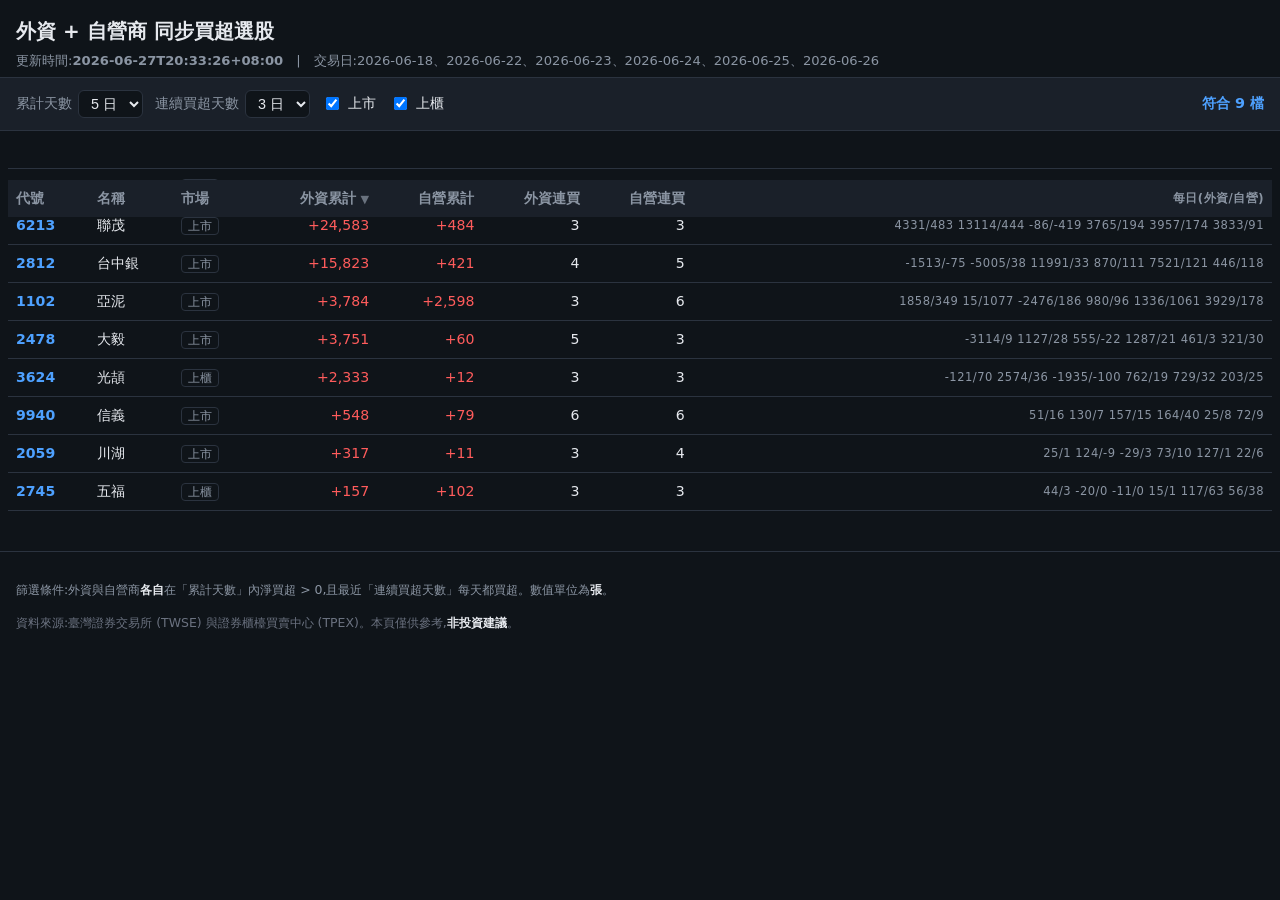
==== docs/index.html @ 8d2fbfcf "台股外資+自營商同步買超選股器(網頁版,自動每日更新) Co-Authored-By: Claude Opus 4.8 <noreply@anthropic.com>" ====
<!DOCTYPE html>
<html lang="zh-Hant">
<head>
  <meta charset="UTF-8" />
  <meta name="viewport" content="width=device-width, initial-scale=1.0" />
  <title>外資 + 自營商 同步買超選股</title>
  <link rel="stylesheet" href="style.css" />
</head>
<body>
  <header>
    <h1>外資 + 自營商 同步買超選股</h1>
    <p class="sub" id="meta">資料載入中…</p>
  </header>

  <section class="controls">
    <label>累計天數
      <select id="sumDays"></select>
    </label>
    <label>連續買超天數
      <select id="streakDays"></select>
    </label>
    <span class="market-group">
      <label class="chk"><input type="checkbox" id="mTWSE" checked /> 上市</label>
      <label class="chk"><input type="checkbox" id="mTPEX" checked /> 上櫃</label>
    </span>
    <span class="count" id="count"></span>
  </section>

  <main>
    <div class="table-wrap">
      <table id="tbl">
        <thead>
          <tr id="headRow"></tr>
        </thead>
        <tbody id="body"></tbody>
      </table>
    </div>
    <p class="empty" id="empty" hidden>沒有符合條件的股票。試著放寬「連續買超天數」或勾選更多市場。</p>
  </main>

  <footer>
    <p>篩選條件:外資與自營商<strong>各自</strong>在「累計天數」內淨買超 &gt; 0,且最近「連續買超天數」每天都買超。數值單位為<strong>張</strong>。</p>
    <p class="disc">資料來源:臺灣證券交易所 (TWSE) 與證券櫃檯買賣中心 (TPEX)。本頁僅供參考,<strong>非投資建議</strong>。</p>
  </footer>

  <script src="app.js"></script>
</body>
</html>
---- docs/style.css ----
:root {
  --bg: #0f1419;
  --panel: #1a2029;
  --line: #2b333f;
  --text: #e6e9ee;
  --muted: #8b95a3;
  --accent: #4ea1ff;
  --pos: #ff5c5c;   /* 台股紅漲：買超用紅 */
  --neg: #29b765;   /* 賣超用綠 */
}
* { box-sizing: border-box; }
body {
  margin: 0;
  font-family: system-ui, "Microsoft JhengHei", "PingFang TC", sans-serif;
  background: var(--bg);
  color: var(--text);
  -webkit-text-size-adjust: 100%;
}
header { padding: 18px 16px 6px; }
h1 { margin: 0; font-size: 1.25rem; }
.sub { margin: 6px 0 0; color: var(--muted); font-size: .82rem; line-height: 1.5; }

.controls {
  display: flex; flex-wrap: wrap; gap: 12px; align-items: center;
  padding: 12px 16px; background: var(--panel);
  border-top: 1px solid var(--line); border-bottom: 1px solid var(--line);
  position: sticky; top: 0; z-index: 5;
}
.controls label { font-size: .85rem; color: var(--muted); display: flex; align-items: center; gap: 6px; }
.controls select {
  background: var(--bg); color: var(--text); border: 1px solid var(--line);
  border-radius: 6px; padding: 4px 8px; font-size: .9rem;
}
.chk { color: var(--text) !important; }
.market-group { display: flex; gap: 14px; }
.count { margin-left: auto; color: var(--accent); font-weight: 600; font-size: .9rem; }

main { padding: 0 8px 40px; }
.table-wrap { overflow-x: auto; }
table { width: 100%; border-collapse: collapse; font-size: .88rem; }
th, td { padding: 9px 8px; text-align: right; white-space: nowrap; border-bottom: 1px solid var(--line); }
th:nth-child(-n+3), td:nth-child(-n+3) { text-align: left; }
thead th {
  position: sticky; top: 49px; background: var(--panel); cursor: pointer;
  user-select: none; color: var(--muted); font-weight: 600;
}
thead th:hover { color: var(--text); }
th .arrow { font-size: .7rem; opacity: .7; }
tbody tr { cursor: pointer; }
tbody tr:hover { background: #222b37; }
.code { color: var(--accent); font-weight: 600; }
.tag { font-size: .72rem; padding: 1px 6px; border-radius: 4px; border: 1px solid var(--line); color: var(--muted); }
.pos { color: var(--pos); }
.neg { color: var(--neg); }
.daily { font-size: .72rem; color: var(--muted); letter-spacing: .5px; }
.empty { text-align: center; color: var(--muted); padding: 40px 16px; }

footer { padding: 16px; color: var(--muted); font-size: .78rem; line-height: 1.6; border-top: 1px solid var(--line); }
footer strong { color: var(--text); }
.disc { color: #6b7280; }

@media (max-width: 560px) {
  .daily { display: none; }            /* 手機隱藏每日明細欄,改用點列查看 */
  th, td { padding: 8px 6px; font-size: .82rem; }
  .count { width: 100%; margin: 4px 0 0; }
}
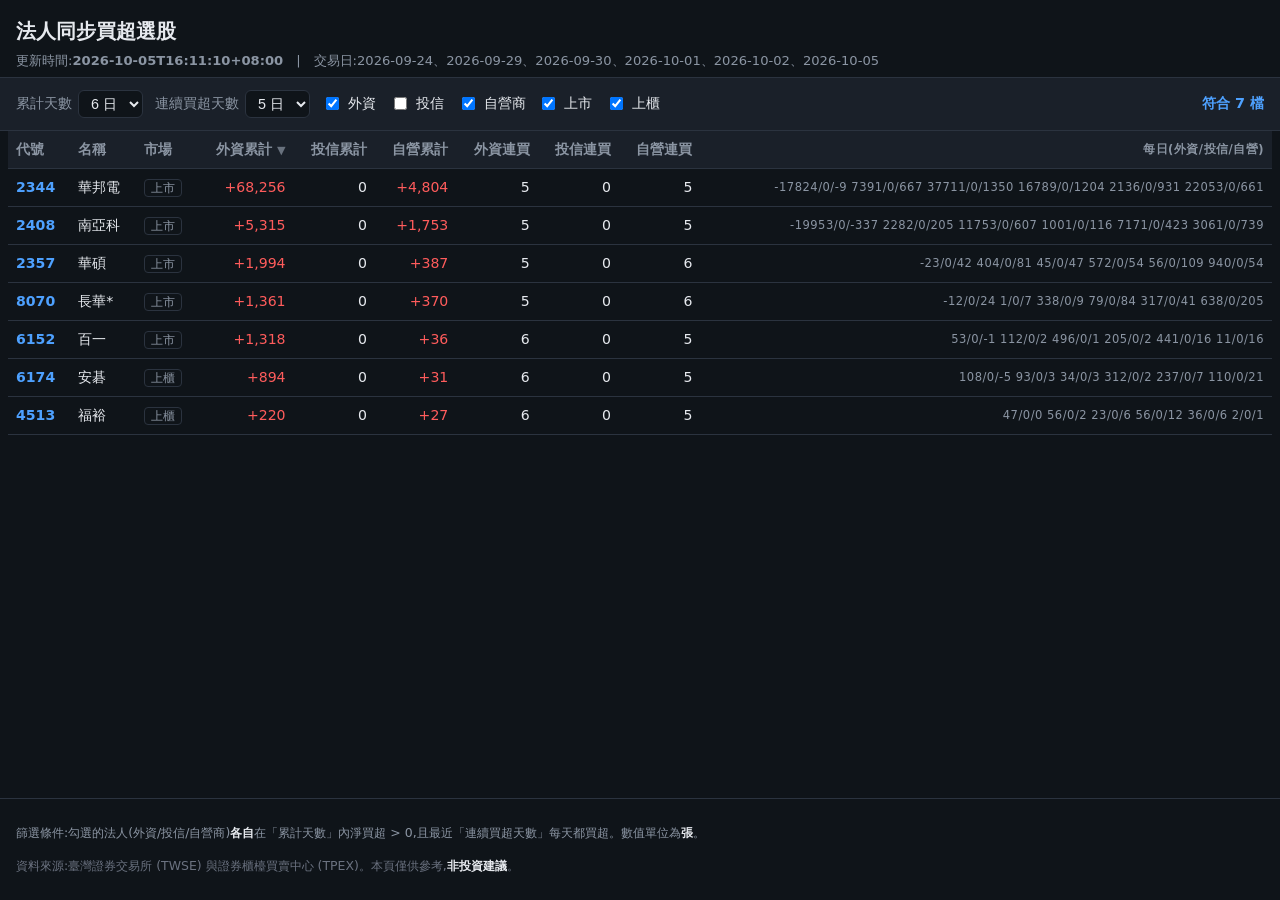
==== commit 48499e65: "feat: 加入投信買賣超,前端可勾選需同步買超的法人 - build-data: 上市讀 T86「投信買賣超股數」、上櫃讀第 13 欄,輸出 trust_daily;   TPEX 新增「外資+投信" ====
--- a/docs/index.html
+++ b/docs/index.html
@@ -3,12 +3,12 @@
 <head>
   <meta charset="UTF-8" />
   <meta name="viewport" content="width=device-width, initial-scale=1.0" />
-  <title>外資 + 自營商 同步買超選股</title>
+  <title>法人同步買超選股</title>
   <link rel="stylesheet" href="style.css" />
 </head>
 <body>
   <header>
-    <h1>外資 + 自營商 同步買超選股</h1>
+    <h1>法人同步買超選股</h1>
     <p class="sub" id="meta">資料載入中…</p>
   </header>
 
@@ -19,6 +19,11 @@
     <label>連續買超天數
       <select id="streakDays"></select>
     </label>
+    <span class="market-group">
+      <label class="chk"><input type="checkbox" id="i_foreign" /> 外資</label>
+      <label class="chk"><input type="checkbox" id="i_trust" /> 投信</label>
+      <label class="chk"><input type="checkbox" id="i_dealer" /> 自營商</label>
+    </span>
     <span class="market-group">
       <label class="chk"><input type="checkbox" id="mTWSE" checked /> 上市</label>
       <label class="chk"><input type="checkbox" id="mTPEX" checked /> 上櫃</label>
@@ -35,11 +40,11 @@
         <tbody id="body"></tbody>
       </table>
     </div>
-    <p class="empty" id="empty" hidden>沒有符合條件的股票。試著放寬「連續買超天數」或勾選更多市場。</p>
+    <p class="empty" id="empty" hidden>沒有符合條件的股票。試著放寬「連續買超天數」、少勾幾個法人,或勾選更多市場。</p>
   </main>
 
   <footer>
-    <p>篩選條件:外資與自營商<strong>各自</strong>在「累計天數」內淨買超 &gt; 0,且最近「連續買超天數」每天都買超。數值單位為<strong>張</strong>。</p>
+    <p>篩選條件:勾選的法人(外資/投信/自營商)<strong>各自</strong>在「累計天數」內淨買超 &gt; 0,且最近「連續買超天數」每天都買超。數值單位為<strong>張</strong>。</p>
     <p class="disc">資料來源:臺灣證券交易所 (TWSE) 與證券櫃檯買賣中心 (TPEX)。本頁僅供參考,<strong>非投資建議</strong>。</p>
   </footer>
 
--- a/docs/style.css
+++ b/docs/style.css
@@ -9,14 +9,18 @@
   --neg: #29b765;   /* 賣超用綠 */
 }
 * { box-sizing: border-box; }
+html, body { height: 100%; }
 body {
   margin: 0;
   font-family: system-ui, "Microsoft JhengHei", "PingFang TC", sans-serif;
   background: var(--bg);
   color: var(--text);
   -webkit-text-size-adjust: 100%;
+  /* App 式版面:標題+篩選列固定於上,表格區自行內部捲動 */
+  display: flex; flex-direction: column;
+  height: 100vh; height: 100dvh;
 }
-header { padding: 18px 16px 6px; }
+header { padding: 18px 16px 6px; flex: 0 0 auto; }
 h1 { margin: 0; font-size: 1.25rem; }
 .sub { margin: 6px 0 0; color: var(--muted); font-size: .82rem; line-height: 1.5; }
 
@@ -24,7 +28,7 @@
   display: flex; flex-wrap: wrap; gap: 12px; align-items: center;
   padding: 12px 16px; background: var(--panel);
   border-top: 1px solid var(--line); border-bottom: 1px solid var(--line);
-  position: sticky; top: 0; z-index: 5;
+  flex: 0 0 auto;
 }
 .controls label { font-size: .85rem; color: var(--muted); display: flex; align-items: center; gap: 6px; }
 .controls select {
@@ -35,13 +39,15 @@
 .market-group { display: flex; gap: 14px; }
 .count { margin-left: auto; color: var(--accent); font-weight: 600; font-size: .9rem; }
 
-main { padding: 0 8px 40px; }
-.table-wrap { overflow-x: auto; }
+main { padding: 0 8px; flex: 1 1 auto; min-height: 0; display: flex; flex-direction: column; }
+/* 表格自己的捲動容器(雙向);thead 在此容器內 sticky 才會正常釘住 */
+.table-wrap { flex: 1 1 auto; min-height: 0; overflow: auto; }
 table { width: 100%; border-collapse: collapse; font-size: .88rem; }
 th, td { padding: 9px 8px; text-align: right; white-space: nowrap; border-bottom: 1px solid var(--line); }
 th:nth-child(-n+3), td:nth-child(-n+3) { text-align: left; }
 thead th {
-  position: sticky; top: 49px; background: var(--panel); cursor: pointer;
+  position: sticky; top: 0; z-index: 4;
+  background: var(--panel); cursor: pointer;
   user-select: none; color: var(--muted); font-weight: 600;
 }
 thead th:hover { color: var(--text); }
@@ -55,7 +61,7 @@
 .daily { font-size: .72rem; color: var(--muted); letter-spacing: .5px; }
 .empty { text-align: center; color: var(--muted); padding: 40px 16px; }
 
-footer { padding: 16px; color: var(--muted); font-size: .78rem; line-height: 1.6; border-top: 1px solid var(--line); }
+footer { padding: 12px 16px; color: var(--muted); font-size: .78rem; line-height: 1.6; border-top: 1px solid var(--line); flex: 0 0 auto; }
 footer strong { color: var(--text); }
 .disc { color: #6b7280; }
 
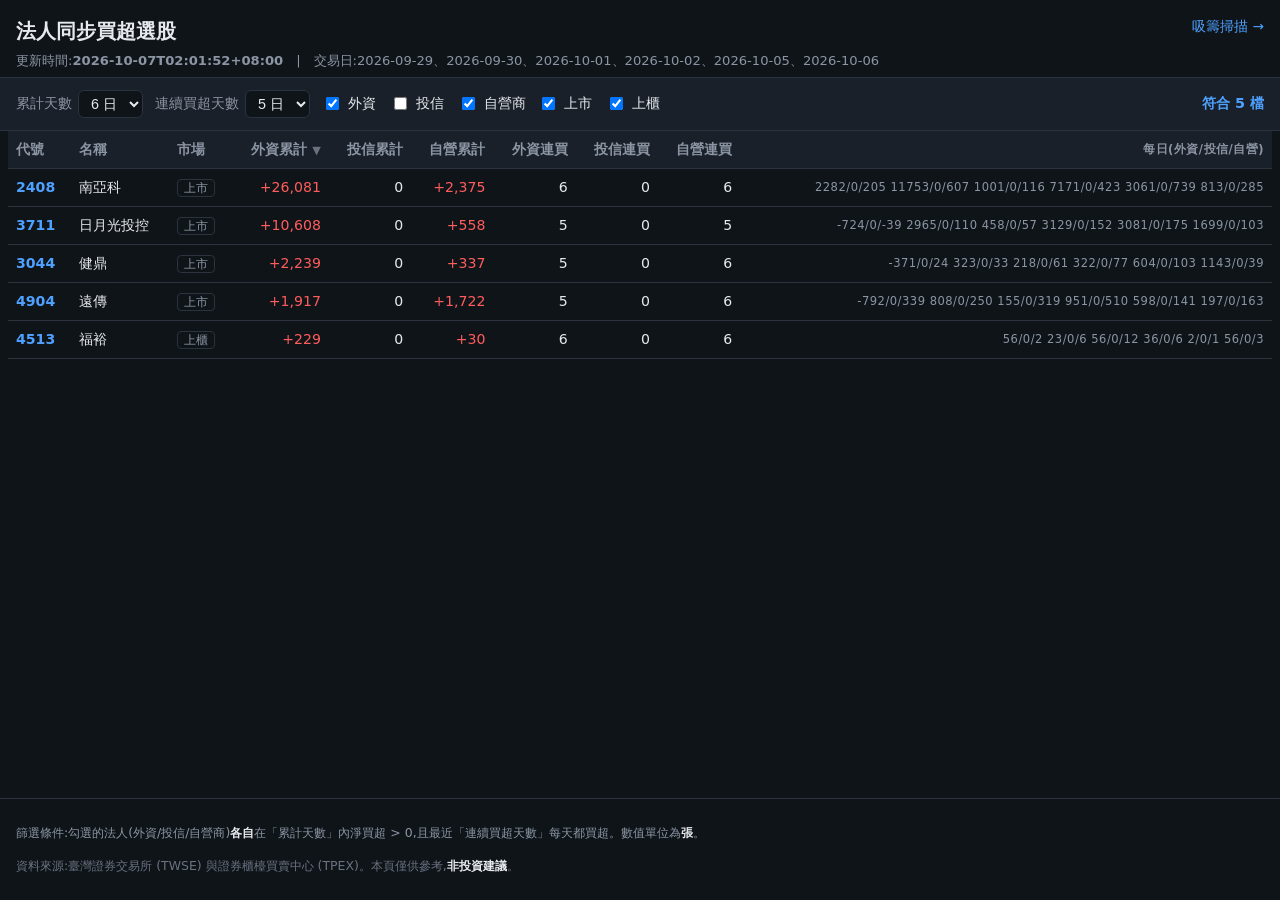
==== commit 88587b03: "feat(scanner): P5 Worker 路由、workflow、吸籌掃描頁 - worker:新增 /scan.json、/api/scan(stage/min_score/market/l" ====
--- a/docs/index.html
+++ b/docs/index.html
@@ -8,6 +8,7 @@
 </head>
 <body>
   <header>
+    <a href="scan.html" style="float: right; font-size: .85rem; color: var(--accent); text-decoration: none;">吸籌掃描 →</a>
     <h1>法人同步買超選股</h1>
     <p class="sub" id="meta">資料載入中…</p>
   </header>
